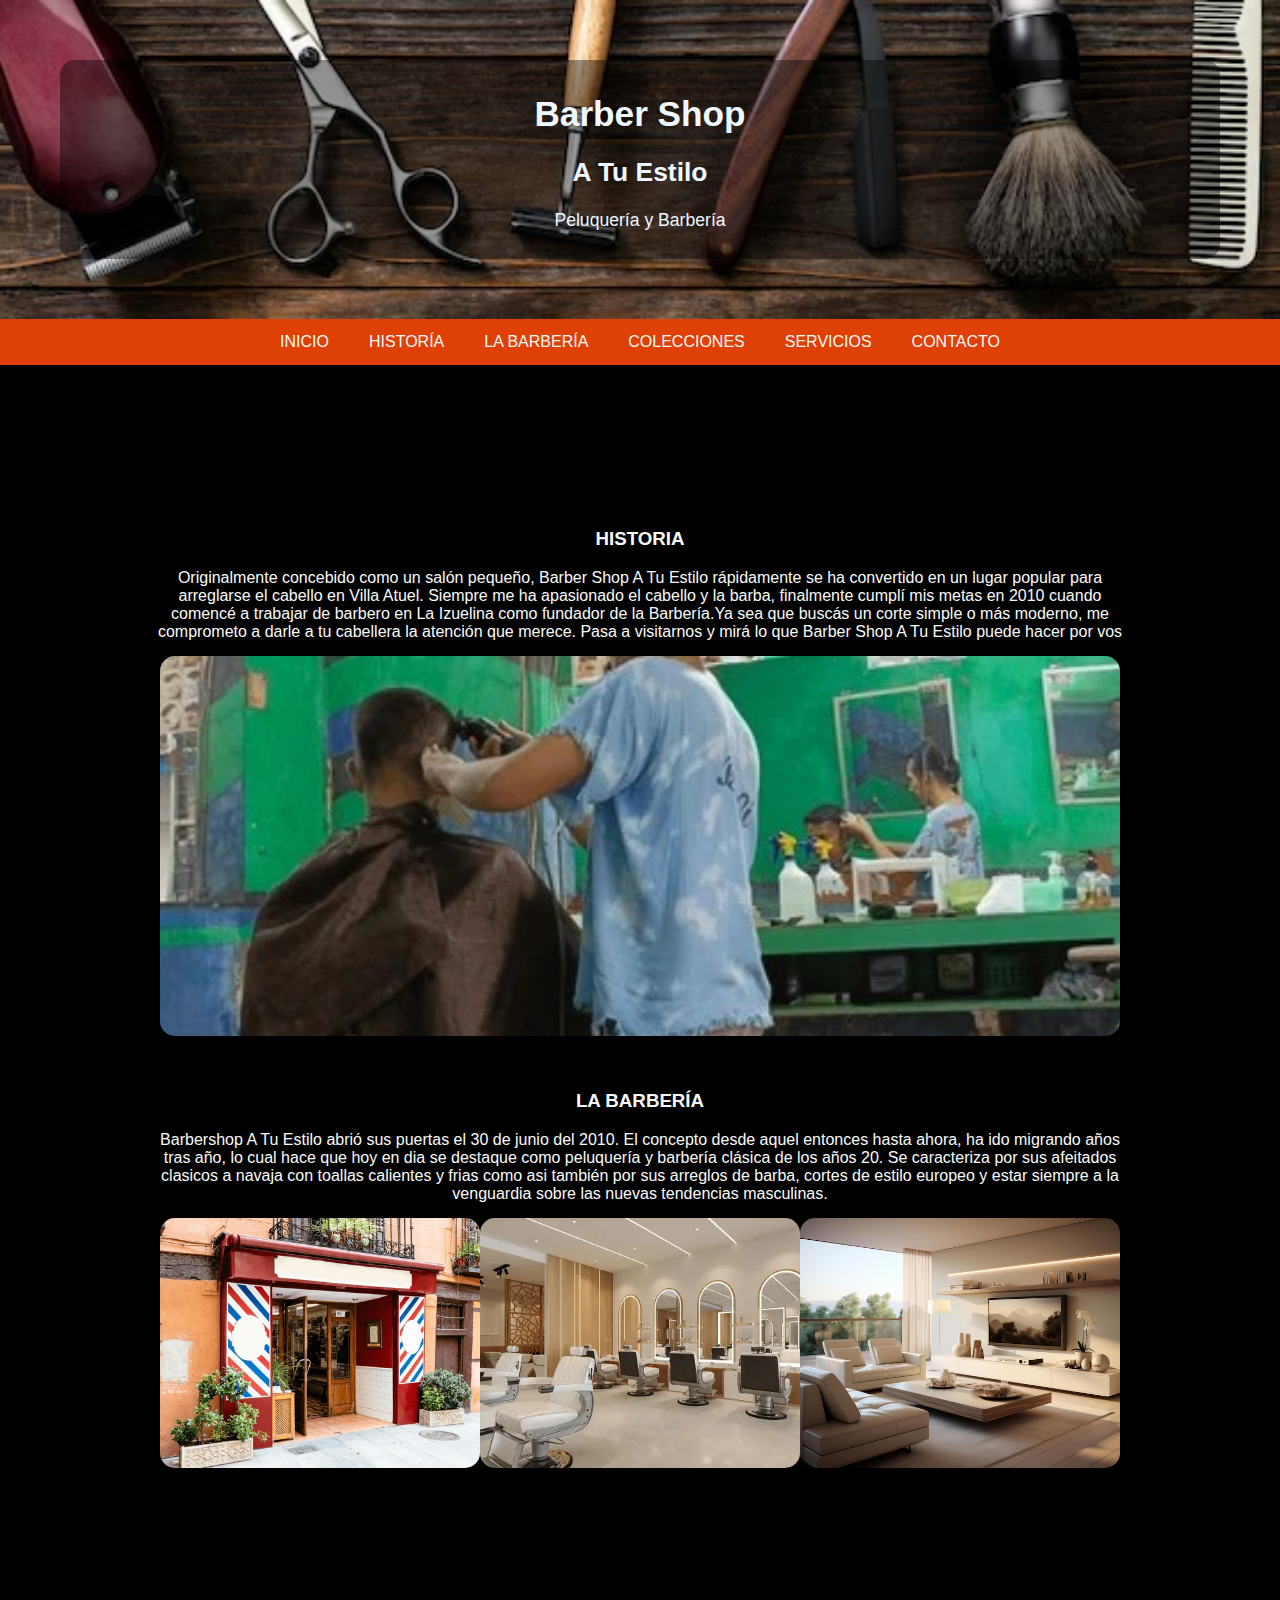
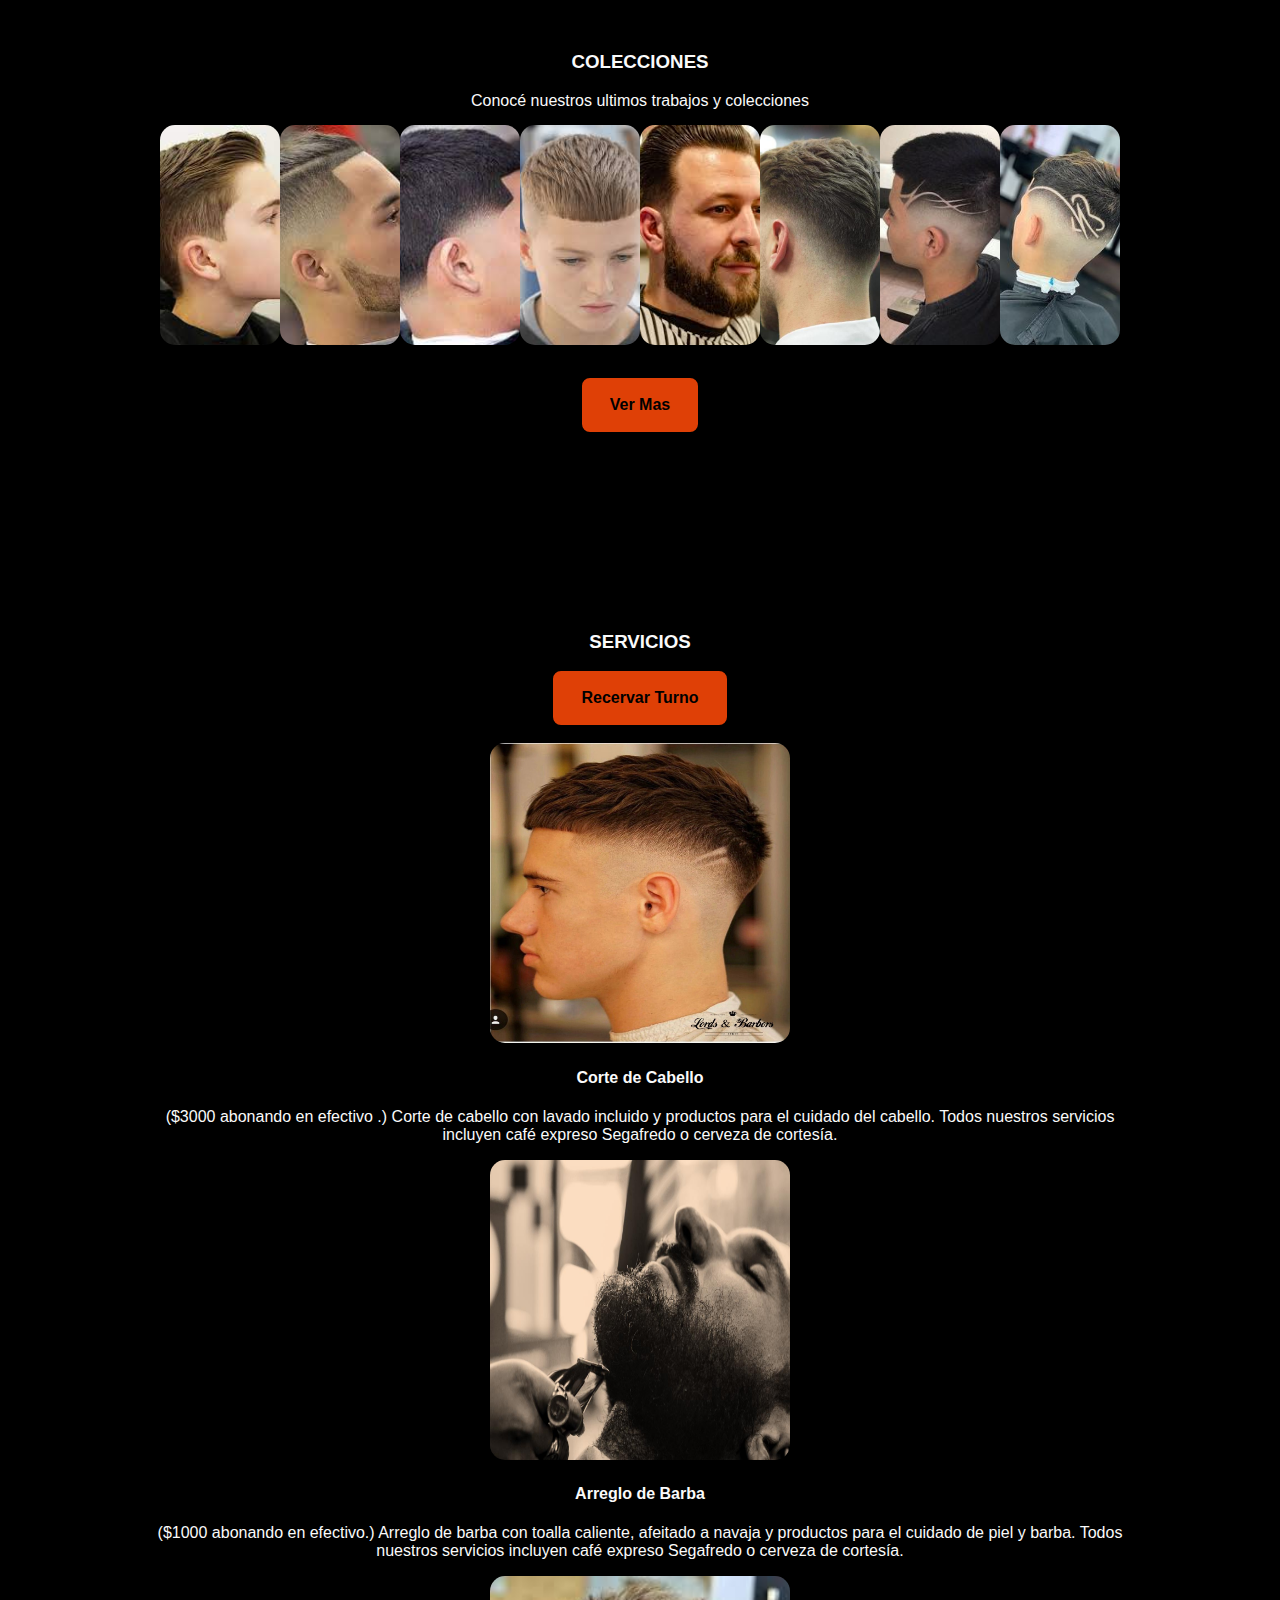
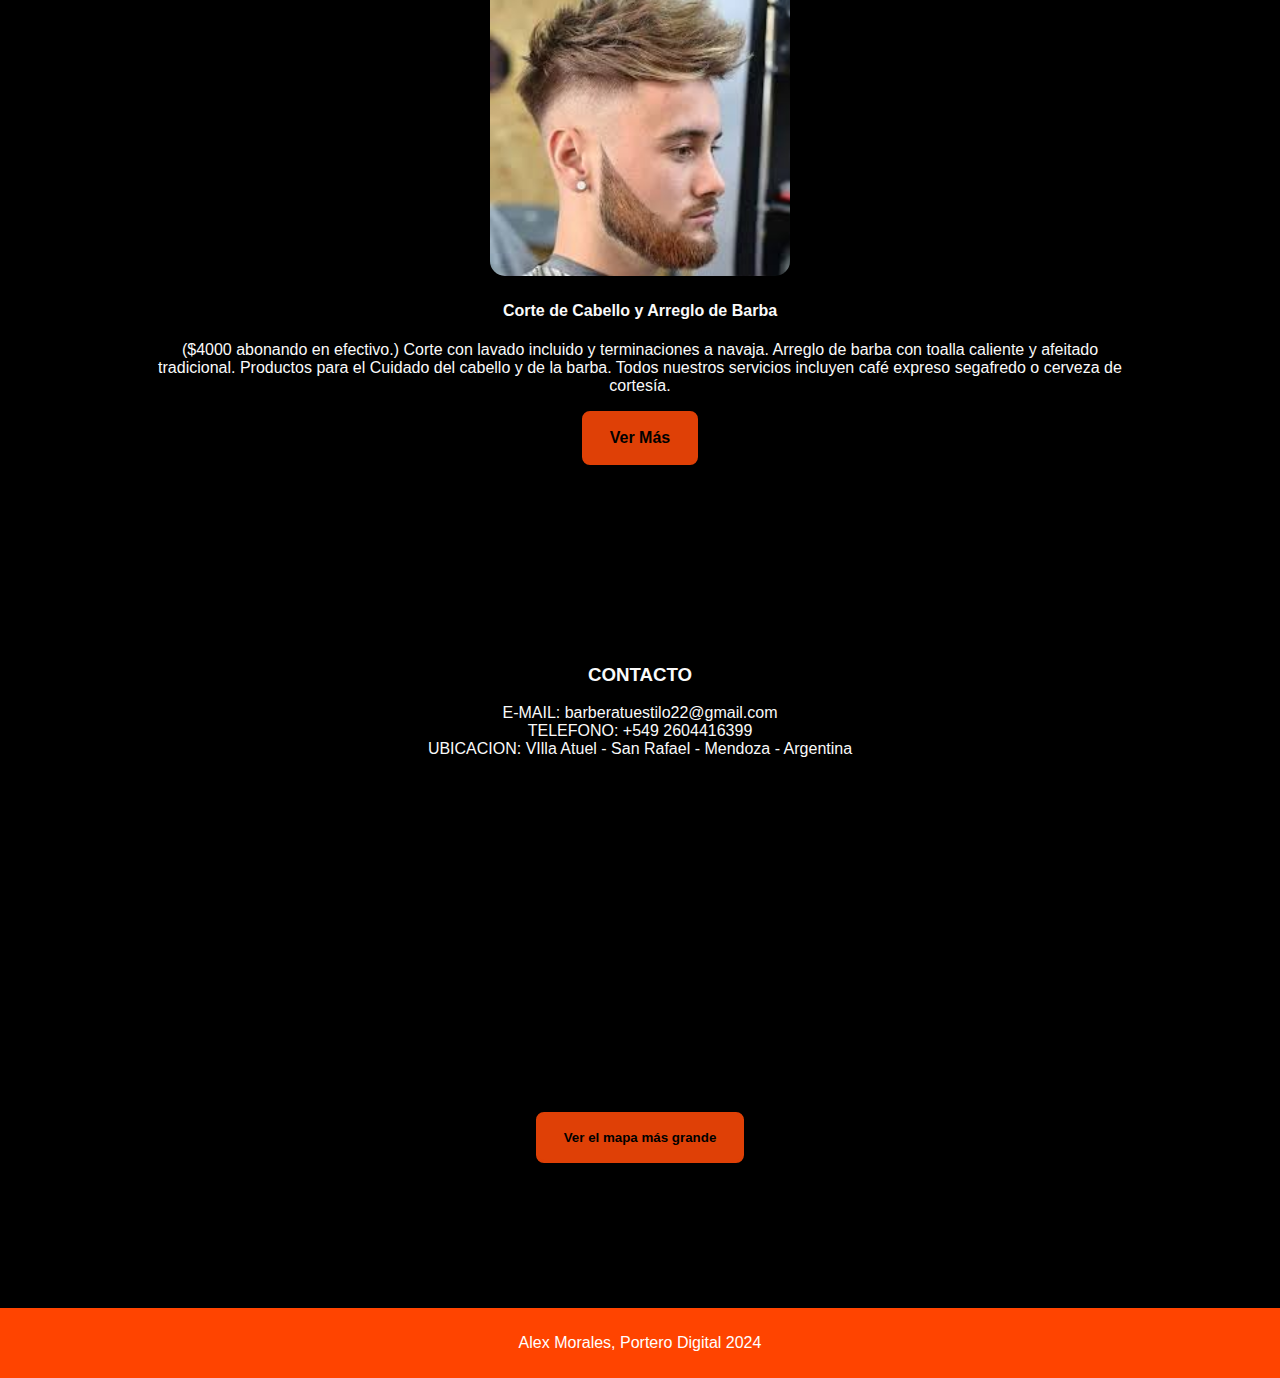
==== index.html @ 1337aa3a "Add files via upload" ====
<!DOCTYPE html>
<html lang="en">
<head>
    <meta charset="UTF-8">
    <meta name="viewport" content="width=device-width, initial-scale=1.0">
    <title>Barber Shop</title>
    <link rel="stylesheet" href="public/css/style.css">
    <link rel="icon" href="public/img/pngwing.com.png" type="image/png">
    <link rel="turno" href="public/views/Turno.html">
    <link rel="colecciones" href="public/views/Colecciones.html">
</head>
<body>
    <!--HEADER-->
    <header>
        <div class="inicio" id="inicio">
            <h1>Barber Shop</h1>
            <h2>A Tu Estilo</h2>
            <p>Peluquería y Barbería</p>
        </div>
    </header>
    <!--NAVBAR-->
    <nav class="navbar">
        <a href="#inicio">INICIO</a>
        <a href="#historia">HISTORÍA</a>
        <a href="#labarberia">LA BARBERÍA</a>
        <a href="#colecciones">COLECCIONES</a>
        <a href="#servicios">SERVICIOS</a>
        <a href="#contacto">CONTACTO</a>
    </nav>
    <!--PARTE PRINCIPAL-->
    <div class="principal">
        <main>
            <article class="historia" id="historia">
                <h3>HISTORIA</h3>
                <p2>Originalmente concebido como un salón pequeño, Barber Shop A Tu Estilo rápidamente se ha convertido en un lugar popular para arreglarse el cabello en Villa Atuel. Siempre me ha apasionado el cabello y la barba, finalmente cumplí mis metas en 2010 cuando comencé a trabajar de barbero en La Izuelina como fundador de la Barbería.Ya sea que buscás un corte simple o más moderno, me comprometo a darle a tu cabellera la atención que merece. Pasa a visitarnos y mirá lo que Barber Shop A Tu Estilo puede hacer por vos</p2>
                <section class="imageone">
                    <img src="public/img/historia.jpg" control width="650 px" height="380 px" alt="Barberia Principios">
                </section>
            </article>
            <article class="labarberia" id="labarberia">
                <h3>LA BARBERÍA</h3>
                <p2>Barbershop A Tu Estilo  abrió sus puertas el 30 de junio del 2010. El concepto desde aquel entonces hasta ahora, ha ido migrando años tras año, lo cual hace que hoy en dia se destaque como peluquería y barbería clásica de los años 20. Se caracteriza por sus afeitados  clasicos a navaja con toallas calientes y frias como asi también por sus arreglos de barba, cortes de estilo europeo y estar siempre a la venguardia sobre las nuevas tendencias masculinas.</p2>
                <section class="barberia">
                    <img src="public/img/Barberia-img-of.webp" control width="500 px" height="250 px" alt="BarberiaImagenExterna">
                    <img src="public/img/interno-img.webp" control width="500 px" height="250 px" alt="BarberiaImagenInterior">
                    <img src="public/img/salaDeEspera.avif" control width="500 px" height="250 px" alt="salaDeEspera">    
                </section>
            </article>
            <article class="colecciones" id="colecciones">
                <h3>COLECCIONES</h3>
                <p2>Conocé nuestros ultimos trabajos y colecciones</p2>
                <section class="coleccion">
                    <img src="public/img/0.jpg" alt="">
                    <img src="public/img/1.jpg" alt="">
                    <img src="public/img/2.jpg" alt="">
                    <img src="public/img/3.jpg" alt="">
                    <img src="public/img/4.jpg" alt="">
                    <img src="public/img/5.jpg" alt="">
                    <img src="public/img/6.jpg" alt="">
                    <img src="public/img/7.jpg" alt="">
                </section>
                <br>
                <a href="public/views/Colecciones.html" class="turno">Ver Mas</a>
            </article>
            <article class="servicios" id="servicios">
                <h3>SERVICIOS</h3>
                    <a href="public/views/Turno.html" class="turno">Recervar Turno</a>
                    <br>
                    <br>
                    <img src="public/img/corte.jpg" control width="300 px" height="300 px" alt="corte de cabello">
                    <h4>Corte de Cabello</h4>
                    <p>($3000 abonando en efectivo .) Corte de cabello con lavado incluido y productos para el cuidado del cabello. Todos nuestros servicios incluyen café expreso Segafredo o cerveza de cortesía.</p>
                    <img src="public/img/Barba.jpg" control width="300 px" height="300 px" alt="arreglo de barba">
                    <h4>Arreglo de Barba</h4>
                    <p>($1000 abonando en efectivo.) Arreglo de barba con toalla caliente, afeitado a navaja y productos para el cuidado de piel y barba. Todos nuestros servicios incluyen café expreso Segafredo o cerveza de cortesía.</p>
                    <img src="public/img/perfiladoMasCorte.jpg" control width="300 px" height="300 px" alt="corte y barba">
                    <h4>Corte de Cabello y Arreglo de Barba</h4>
                    <p>($4000 abonando en efectivo.) Corte con lavado incluido y terminaciones a navaja. Arreglo de barba con toalla caliente y afeitado tradicional. Productos para el Cuidado del cabello y de la barba. Todos nuestros servicios incluyen café expreso segafredo o cerveza de cortesía.</p>
                    <a href="public/views/Turno.html #Adicionales" class="turno">Ver Más</a>
            </article>
            <article class="contacto" id="contacto">
                <h3>CONTACTO</h3>
                <p3>E-MAIL:  barberatuestilo22@gmail.com</p3>
                <br>
                <p3>TELEFONO: +549 2604416399</p3>
                <br>
                <p3>UBICACION: VIlla Atuel  - San Rafael - Mendoza - Argentina</p3> 
                <br>
                <iframe width="425" height="350" src="https://www.openstreetmap.org/export/embed.html?bbox=-67.93597698211671%2C-34.83643805160494%2C-67.91203022003175%2C-34.82611667965571&amp;layer=mapnik" style="border: 1px solid black"></iframe><br/><small><a href="https://www.openstreetmap.org/#map=16/-34.8313/-67.9240">Ver el mapa más grande</a></small>
            </article>
        </main>
        </div>
        <!--FOORTER-->
        <footer>
            <p>Alex Morales, Portero Digital 2024</p>
        </footer>
</body>
</html>
---- public/css/style.css ----
/*
colores:
#FF9B54
#DF4006
*/
/*Estilo comun para todo el documento*/
*{
    box-sizing: border-box;
}
body{
    margin: 0;
    padding: 0;
    font-family: "Montserrat", sans-serif;
    font-size: 16px;
    background-color: black;
}
img{
    border-radius: 15px;
}
/*Esrilos header*/
header{
    padding: 60px;
    text-align: center;
    background-image: url('../img/herramientas.avif');
    background-repeat: no-repeat;
    background-size: cover;
}
header div{
    padding: 10px;
    border-radius: 15px;
    background-color: rgba(0,0,0,0.4);
    color: aliceblue;
    font-size: 1.1rem;
}
@media (max-width: 800px) {
    header{
        background-position: center;
    }
}
/* estilo navbar */
.navbar {
    display: flex;
    justify-content: center;
    background-color: #DF4006;
    position: sticky;
    top: 0;
}
.navbar a{
    color: rgb(253, 251, 248);
    padding: 14px 20px;
    text-decoration: none;
}
.navbar a:hover{
    background-color: #FF9B54;
    color: #DF4006;
}
@media (max-width:800px) {
    .navbar{
        flex-direction: column;
        position: unset;
    }
}
.navbar a{
    text-align: center;
}
/*parte principal*/
article {
    color: rgb(250, 250, 250);
    text-align: center;
    margin: 80px;
    padding: 50px;
}
/*parte historia*/
@media (max-width:800px) {
.imageone{
    width: 125%;
    height: 300px;
    background-position: center;
}
}
/*la barberia y coleccion */
section{
    display: flex;
    justify-content: center;
    width: 100%;
    height: 250px;
    padding: 15px;
}
section img{
    width: 0px;
    flex-grow: 1;
    object-fit: cover;
    transition: .5s ease;
}
.barberia img:hover{
    width: 100px;
    opacity: 1;
    filter: contrast(120%);
}
.coleccion img:hover{
    cursor: crosshair;
    width: 100px;
    opacity: 1;
    filter: contrast(120%);
} 
@media (max-width:800px){
    .barberia{
        width: 300px;
        height: 300px;
    }
}
@media (max-width:800px){
    .coleccion{
        width: 300px;
        height: 300px;
    }
}    
/*parte servicio*/
article a{
    color: #000000;
    border: 3px solid #DF4006;
    padding: 15px 25px;
    background-color: #DF4006;
    border-radius: 8px;
    text-decoration: none;
    display: inline-block;
    font-family: "Bebas Neue", sans-serif;
    font-weight: 600;
    font-style: normal;
}
article .turno:hover{
    border-radius: 8px;
    background-color: #FF9B54;
    color: #ff4400;
}
/*parte contacto*/
article .p3:hover{
    columns: auto 12em;
}
/*parte footer*/
footer{
    padding: 10px;
    text-align: center;
    background-color: #ff4400;
    color: #ffffff;
}
/*estilos formulario*/
.encabezado {
    color: #ffffff;
} 
form{
    padding: 10px;
    background-color: #000000;
    text-align: center;
}
label{
    background-color: #DF4006;
    color: rgb(255, 255, 255);
    padding: 15px;
    border-radius: 10px;
}
fieldset{
    display: grid;
    grid-template-columns: 40vw 30vw;
    gap: 15px;
    margin: auto;
    width: fit-content;
    font-size: 1.2res;
    border: 5px dotted #e02504;
}
@media (max-width:800px){
fieldset{
    display: flex;
    flex-direction: column;
}
}
legend{
    text-transform: uppercase;
    font-weight: 700;
}
.carousel-item img {
    width: 400px;
    height: 515px;
}
@media (max-width:800px) {
    .carousel-item img {
        object-fit: contain;
        height: 500px;
    }
    .carousel-inner {
        object-fit: contain;
    }
}
/*parte principal, colecciones html*/
main {
    text-align: center;
    padding: 15px;
    }
.prin{
    display: flex;
    flex-wrap: wrap;
    color: #ffffff;
}
.coleccion1 {
    flex-basis: 40%;
    background-color: #1e1e24;
}
.coleccion2 {
    flex-basis: 60%;
    background-color: #0e0d0d;
}
/*parte aside*/
aside{
    text-align: center;
    padding: 15px;
}
@media (max-width:900px){
    .prin{
        flex-direction: column;
    }
}
aside a{
    border: 3px solid #DF4006;
    padding: 10px 15px;
    border-radius: 8px;
    background-color: #DF4006;
    color: #ffffff;
    text-decoration: none;
    display: inline-block;
    font-family: "Bebas Neue", sans-serif;
    font-weight: 600;
    font-style: normal;
}
aside .turno:hover{
    border-radius: 8px;
    color: #000000;
    background-color: #ff976e;
}
aside img {
    padding: 30px;
    display: inline-block;
    vertical-align: top;
}
@media (max-width:800px){
    iframe{
        height: 300px;
        width: 110%;
    }
}
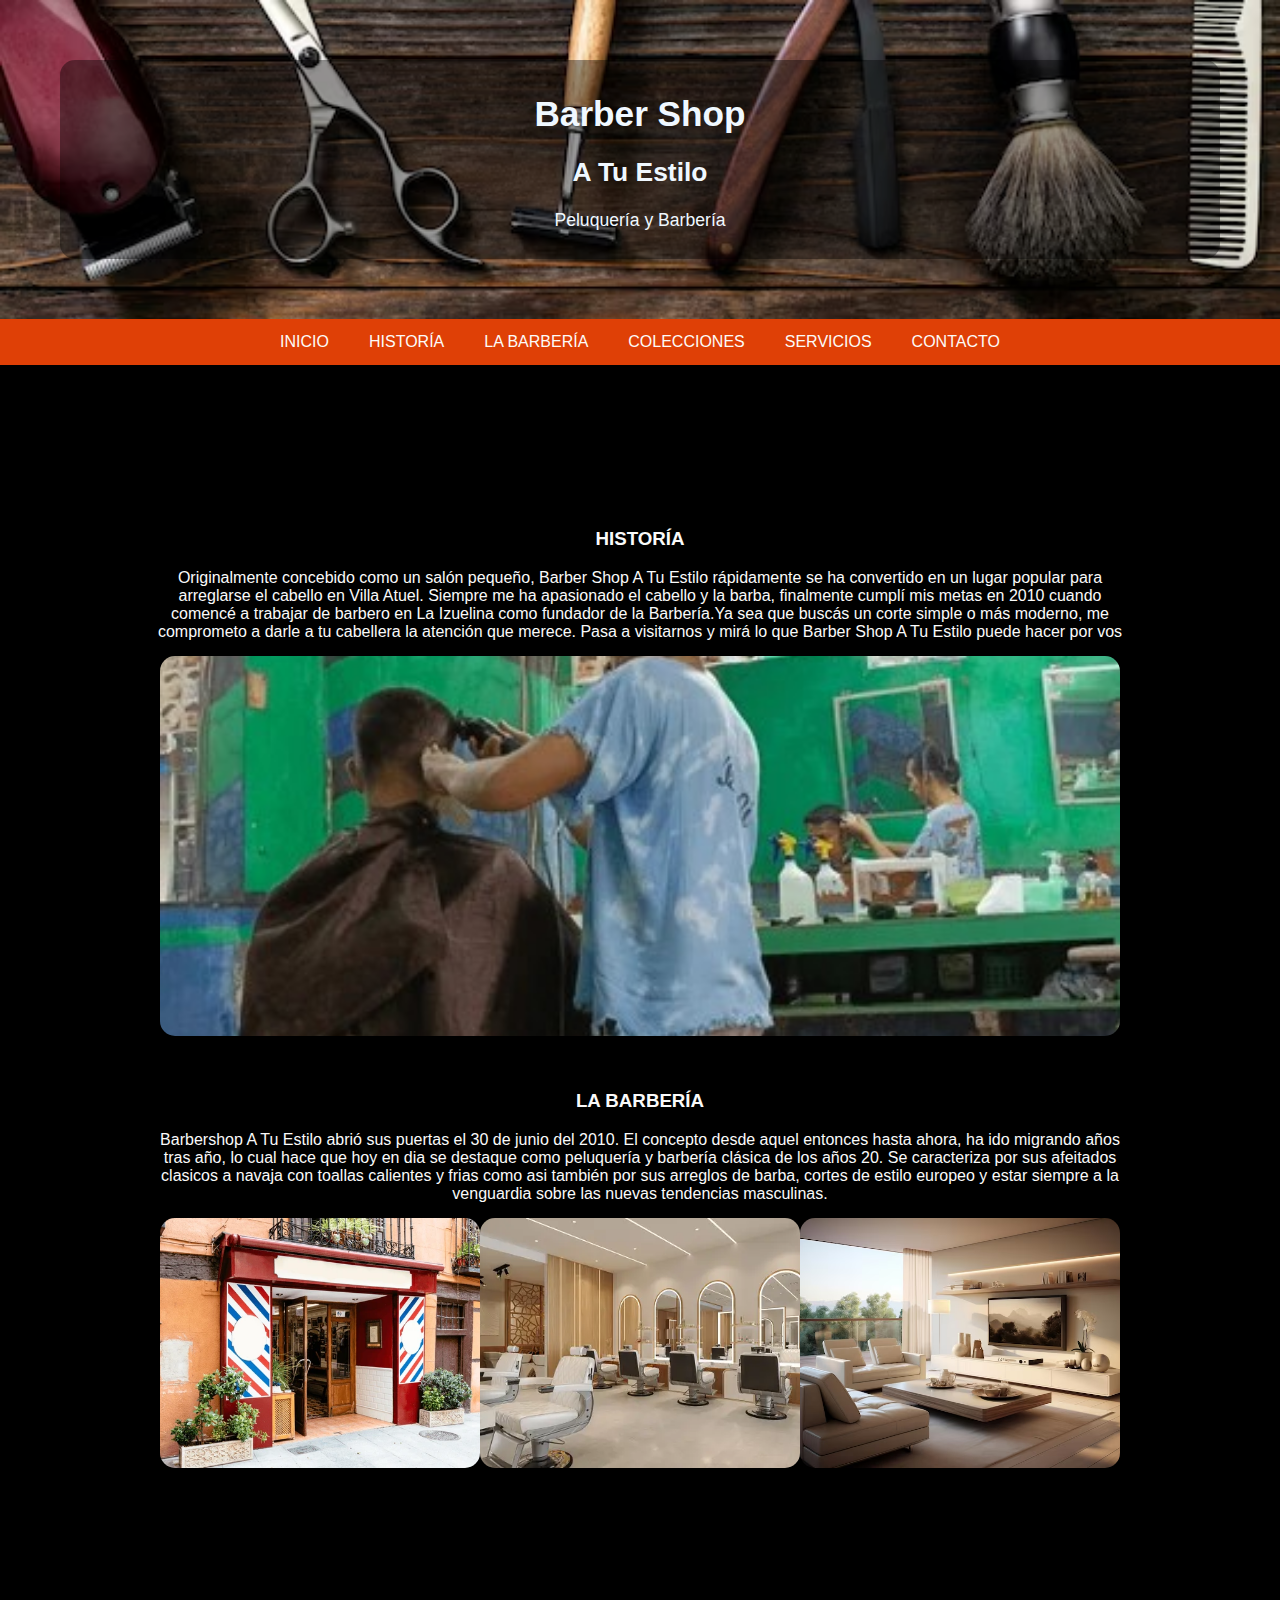
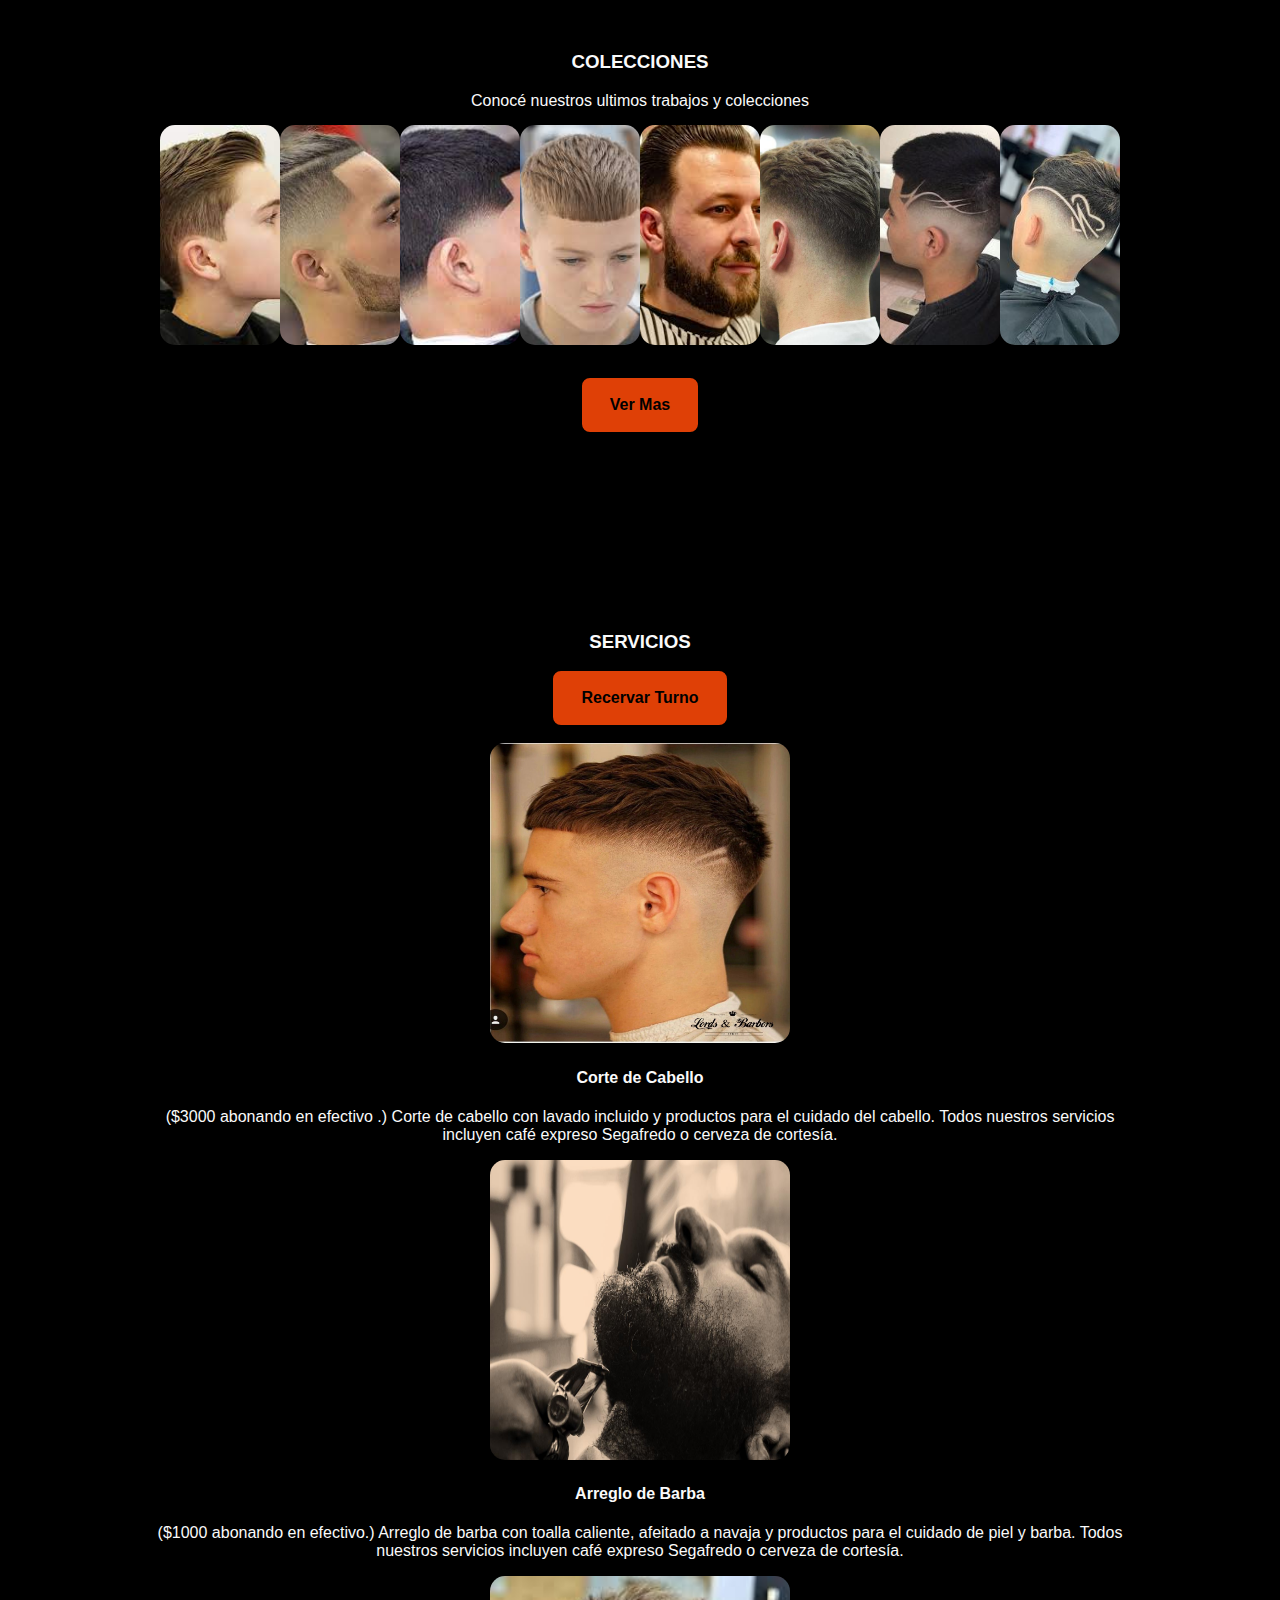
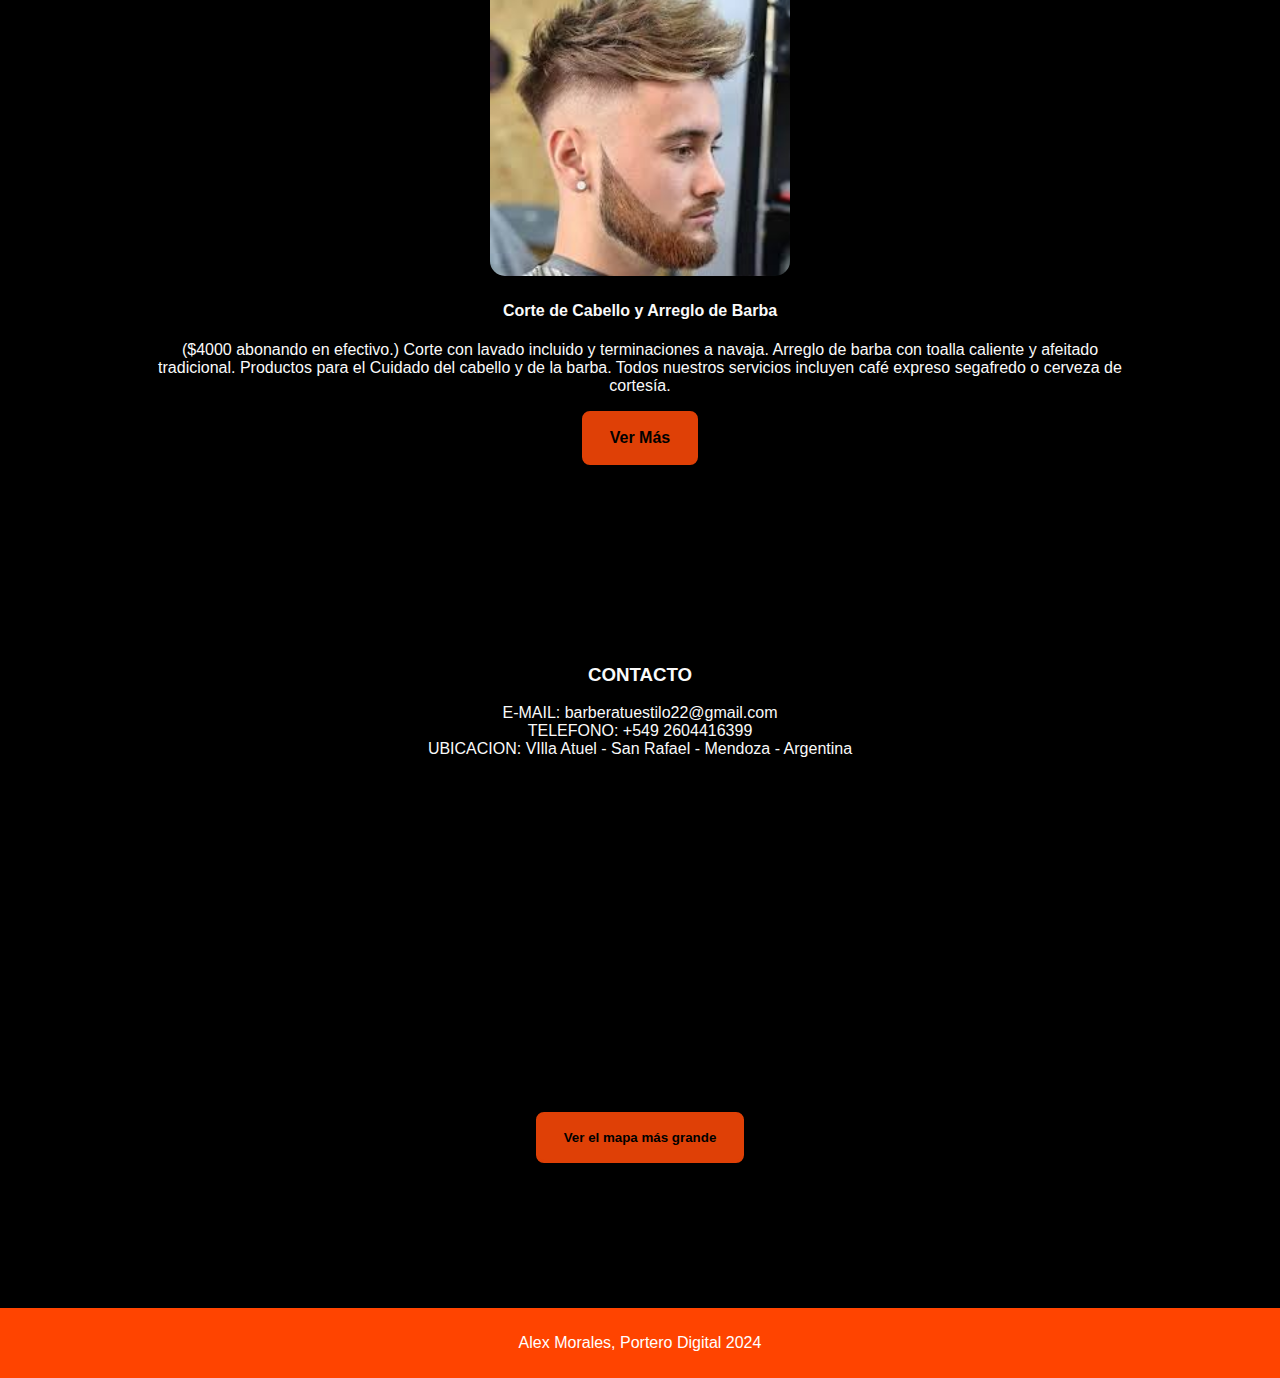
==== commit f7ae1423: "Add files via upload" ====
--- a/index.html
+++ b/index.html
@@ -31,7 +31,7 @@
     <div class="principal">
         <main>
             <article class="historia" id="historia">
-                <h3>HISTORIA</h3>
+                <h3>HISTORÍA</h3>
                 <p2>Originalmente concebido como un salón pequeño, Barber Shop A Tu Estilo rápidamente se ha convertido en un lugar popular para arreglarse el cabello en Villa Atuel. Siempre me ha apasionado el cabello y la barba, finalmente cumplí mis metas en 2010 cuando comencé a trabajar de barbero en La Izuelina como fundador de la Barbería.Ya sea que buscás un corte simple o más moderno, me comprometo a darle a tu cabellera la atención que merece. Pasa a visitarnos y mirá lo que Barber Shop A Tu Estilo puede hacer por vos</p2>
                 <section class="imageone">
                     <img src="public/img/historia.jpg" control width="650 px" height="380 px" alt="Barberia Principios">
